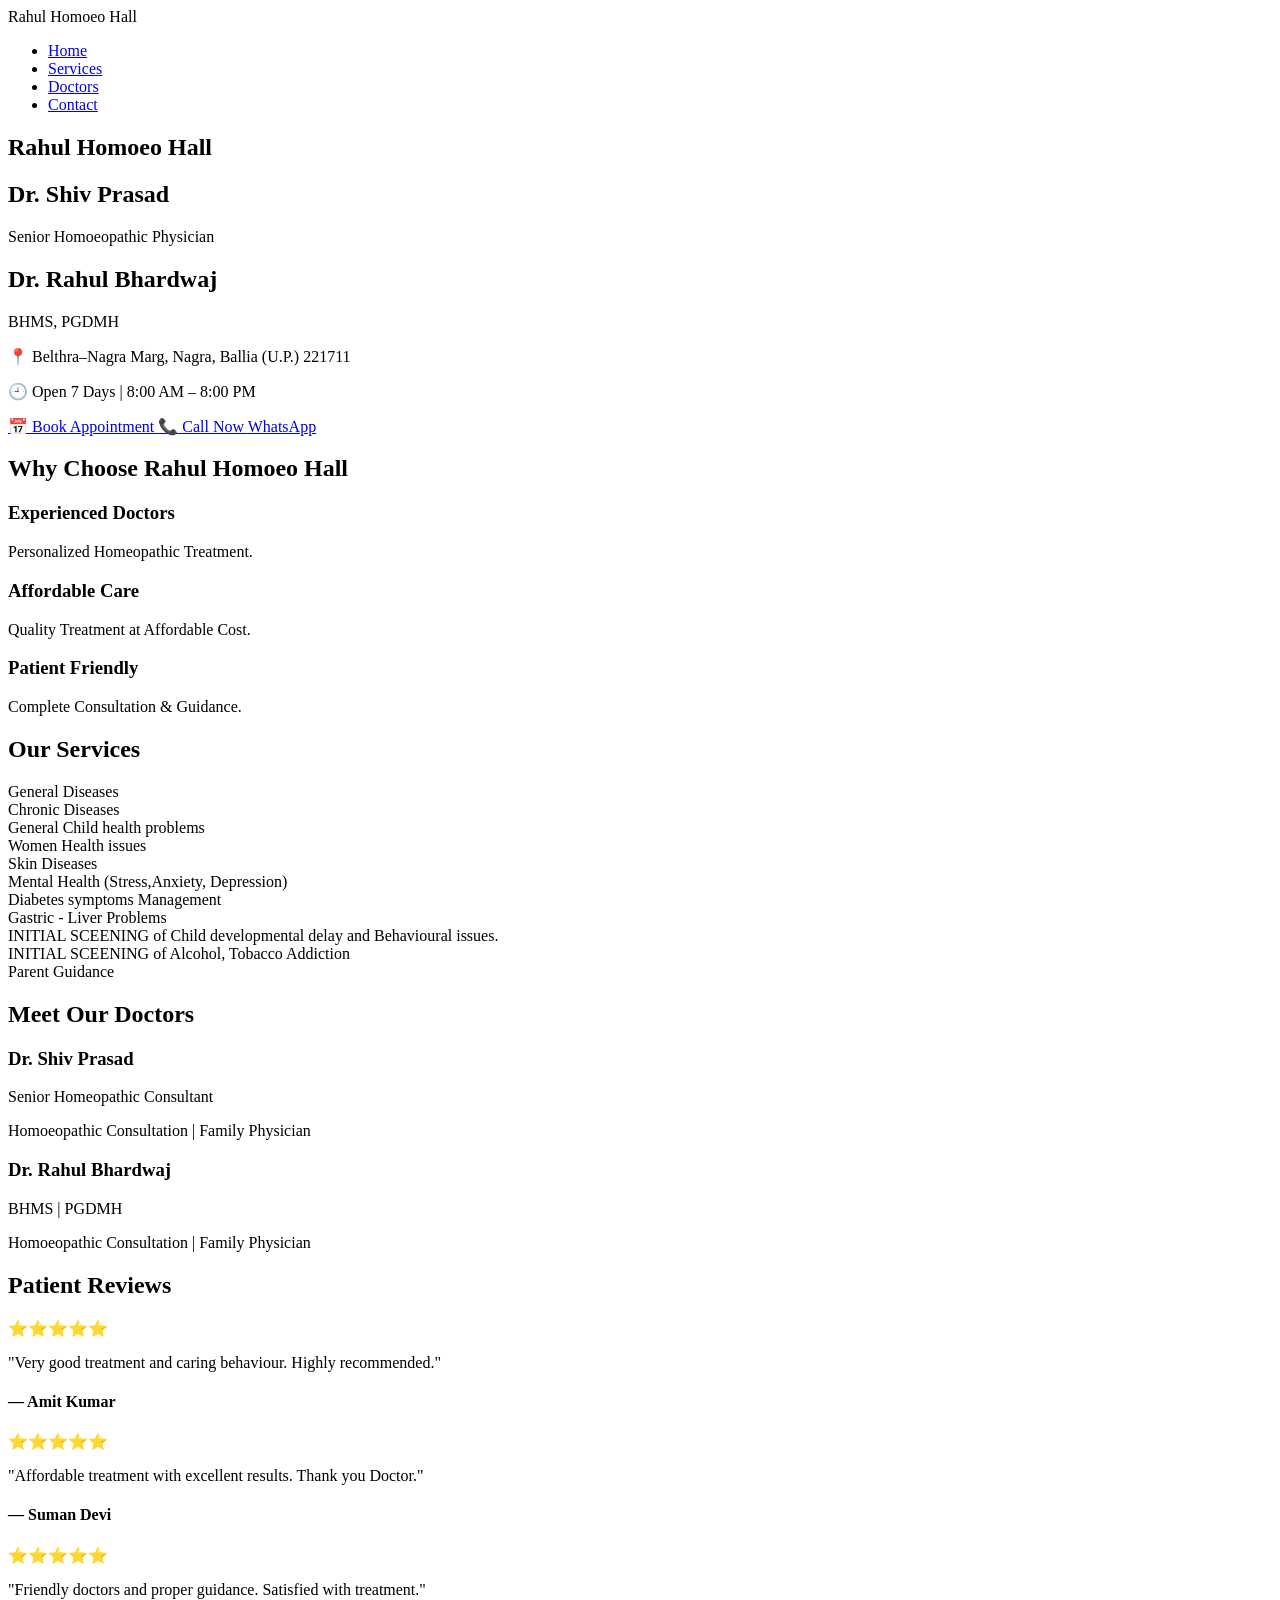
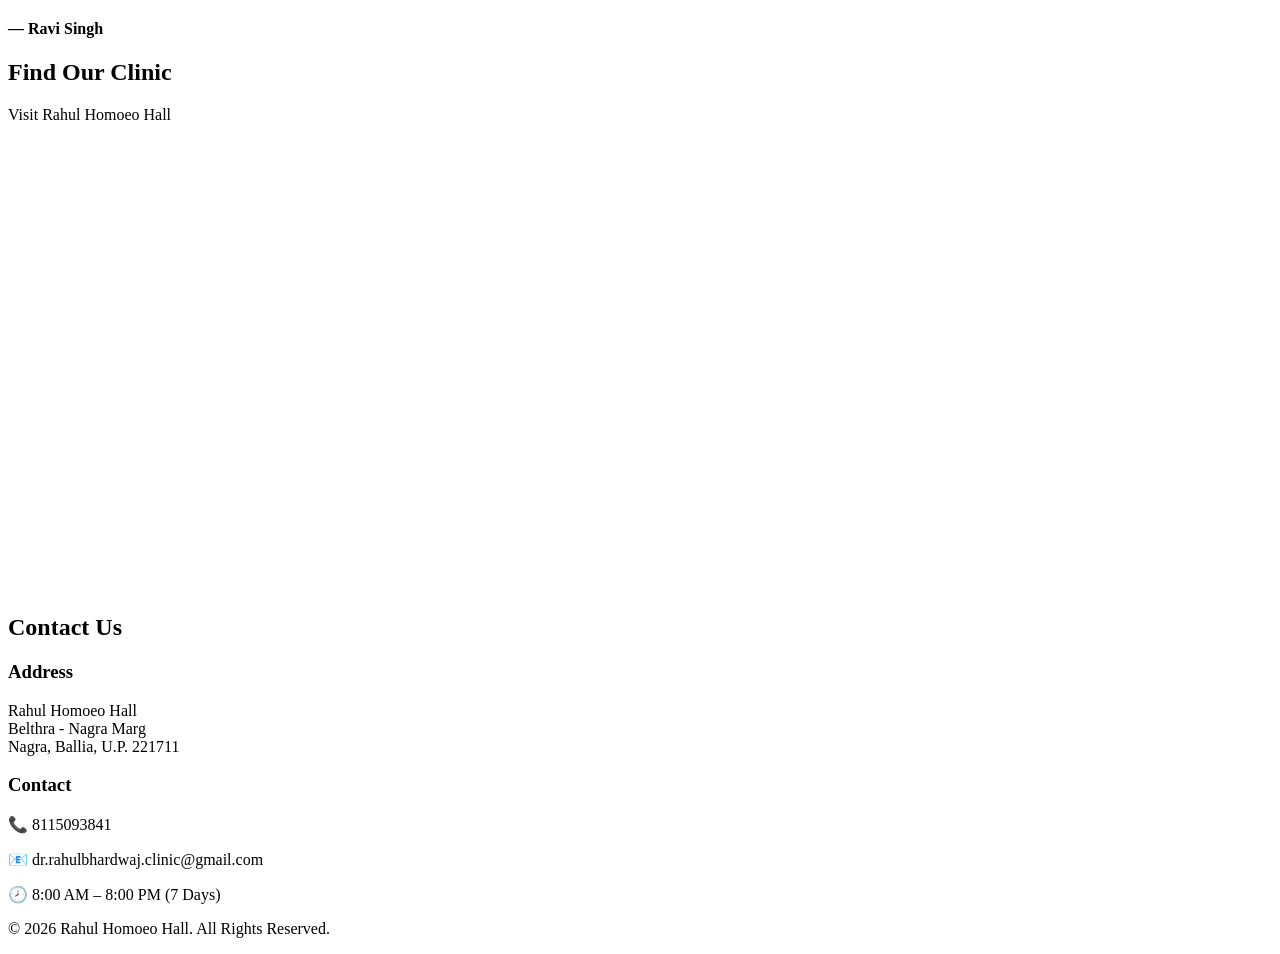
==== index.html @ 6047d5ef "Add files via upload" ====
<!DOCTYPE html>
<html lang="en">

<head>
<meta charset="UTF-8">
<meta name="viewport" content="width=device-width, initial-scale=1.0">

<title>Rahul Homoeo Hall | Homeopathy Clinic</title>
<link rel="preconnect" href="https://fonts.googleapis.com">

<link rel="preconnect" href="https://fonts.gstatic.com" crossorigin>

<link href="https://fonts.googleapis.com/css2?family=Poppins:wght@400;500;600;700&family=Open+Sans:wght@400;500;600&display=swap" rel="stylesheet">
<link rel="stylesheet" href="css/style.css">

</head>

<body>

<header>

<div class="logo">
Rahul Homoeo Hall
</div>

<nav>

<ul>

<li><a href="#home">Home</a></li>

<li><a href="#services">Services</a></li>

<li><a href="#doctors">Doctors</a></li>

<li><a href="#contact">Contact</a></li>
<link rel="stylesheet" href="https://cdnjs.cloudflare.com/ajax/libs/font-awesome/6.5.2/css/all.min.css">
</ul>

</nav>

</header>

<section class="hero">

<div class="hero-content">

<h1>Rahul Homoeo Hall</h1>

<div class="doctor-names">

<h2>Dr. Shiv Prasad</h2>

<p class="doctor-title">
Senior Homoeopathic Physician
</p>

<h2>Dr. Rahul Bhardwaj</h2>

<p class="doctor-title">
BHMS, PGDMH
</p>

</div>

<p class="hero-address">
📍 Belthra–Nagra Marg, Nagra, Ballia (U.P.) 221711
</p>

<p class="hero-time">
🕘 Open 7 Days | 8:00 AM – 8:00 PM
</p>

<div class="hero-buttons">

<a href="appointment.html" class="btn-green">
📅 Book Appointment

</a>

<a href="tel:+918115093841" class="btn-white">

📞 Call Now 

</a>

<a href="https://wa.me/918115093841" class="btn-green" target="_blank">
WhatsApp
</a>

</div>

</div>

<section id="why">
<div class="section-title">
<h2>Why Choose Rahul Homoeo Hall</h2>
</div>

<div class="why-grid">

<div class="why-card">
<h3>Experienced Doctors</h3>
<p>Personalized Homeopathic Treatment.</p>
</div>

<div class="why-card">
<h3>Affordable Care</h3>
<p>Quality Treatment at Affordable Cost.</p>
</div>

<div class="why-card">
<h3>Patient Friendly</h3>
<p>Complete Consultation & Guidance.</p>
</div>

</div>

</section>

<section id="services">

<div class="section-title">

<h2>Our Services</h2>

</div>

<div class="service-grid">

<div class="service-card">
General Diseases
</div>

<div class="service-card">
Chronic Diseases
</div>

<div class="service-card">
General Child health problems
</div>

<div class="service-card">
  Women Health issues
</div>

<div class="service-card">
Skin Diseases
</div>

<div class="service-card">
Mental Health (Stress,Anxiety,
Depression)
</div>

<div class="service-card">
Diabetes symptoms Management
</div>

<div class="service-card">
Gastric - Liver Problems
</div>

<div class="service-card">
INITIAL SCEENING of Child developmental delay and Behavioural issues.
</div>

<div class="service-card">
  INITIAL SCEENING of Alcohol, Tobacco Addiction
</div>

<div class="service-card">
Parent Guidance
</div>

</section>

<section id="doctors">

<div class="section-title">

<h2>Meet Our Doctors</h2>

</div>

<div class="doctor-grid">

<div class="doctor-box">

<h3>Dr. Shiv Prasad</h3>

<p>Senior Homeopathic Consultant</p>
<p>Homoeopathic Consultation  | Family Physician</p>

</div>

<div class="doctor-box">

<h3>Dr. Rahul Bhardwaj</h3>

<p>BHMS | PGDMH</p>
<p>Homoeopathic Consultation  | Family Physician </p>

</div>

</div>

</section>

<section id="reviews">

<div class="section-title">
<h2>Patient Reviews</h2>
</div>

<div class="review-grid">

<div class="review-card">
⭐⭐⭐⭐⭐
<p>
"Very good treatment and caring behaviour.
Highly recommended."
</p>
<h4>— Amit Kumar</h4>
</div>

<div class="review-card">
⭐⭐⭐⭐⭐
<p>
"Affordable treatment with excellent results.
Thank you Doctor."
</p>
<h4>— Suman Devi</h4>
</div>

<div class="review-card">
⭐⭐⭐⭐⭐
<p>
"Friendly doctors and proper guidance.
Satisfied with treatment."
</p>
<h4>— Ravi Singh</h4>
</div>

</div>

</section>

</div>


<!-- ================= GOOGLE MAP ================= -->

<section id="map">

<div class="section-title">
<h2>Find Our Clinic</h2>
<p>Visit Rahul Homoeo Hall</p>
</div>

<div class="map-container">

<iframe src="https://www.google.com/maps/embed?pb=!1m18!1m12!1m3!1d3586.8254006961056!2d83.87122497450284!3d25.973765977219355!2m3!1f0!2f0!3f0!3m2!1i1024!2i768!4f13.1!3m3!1m2!1s0x39923f58c93e7609%3A0x264336eaaa0608b!2sRahul%20Homoeo%20Hall!5e0!3m2!1sen!2sin!4v1785724657789!5m2!1sen!2sin" width="600" height="450" style="border:0;" allowfullscreen="" loading="lazy" referrerpolicy="strict-origin-when-cross-origin"></iframe>

</div>



</section>

<!-- ================= CONTACT ================= -->

<section id="contact">

<div class="section-title">
<h2>Contact Us</h2>
</div>

<div class="contact-grid">

<div>

<h3>Address</h3>

<p>
Rahul Homoeo Hall<br>
Belthra - Nagra Marg<br>
Nagra, Ballia, U.P. 221711
</p>

</div>

<div>

<h3>Contact</h3>

<p>📞 8115093841</p>

<p>📧 dr.rahulbhardwaj.clinic@gmail.com</p>

<p>🕗 8:00 AM – 8:00 PM (7 Days)</p>

</div>

</div>

</section>

<!-- ================= FOOTER ================= -->
</footer>

<p>© 2026 Rahul Homoeo Hall. All Rights Reserved.</p>

</footer>

<script src="js/script.js"></script>

</body>

</html>
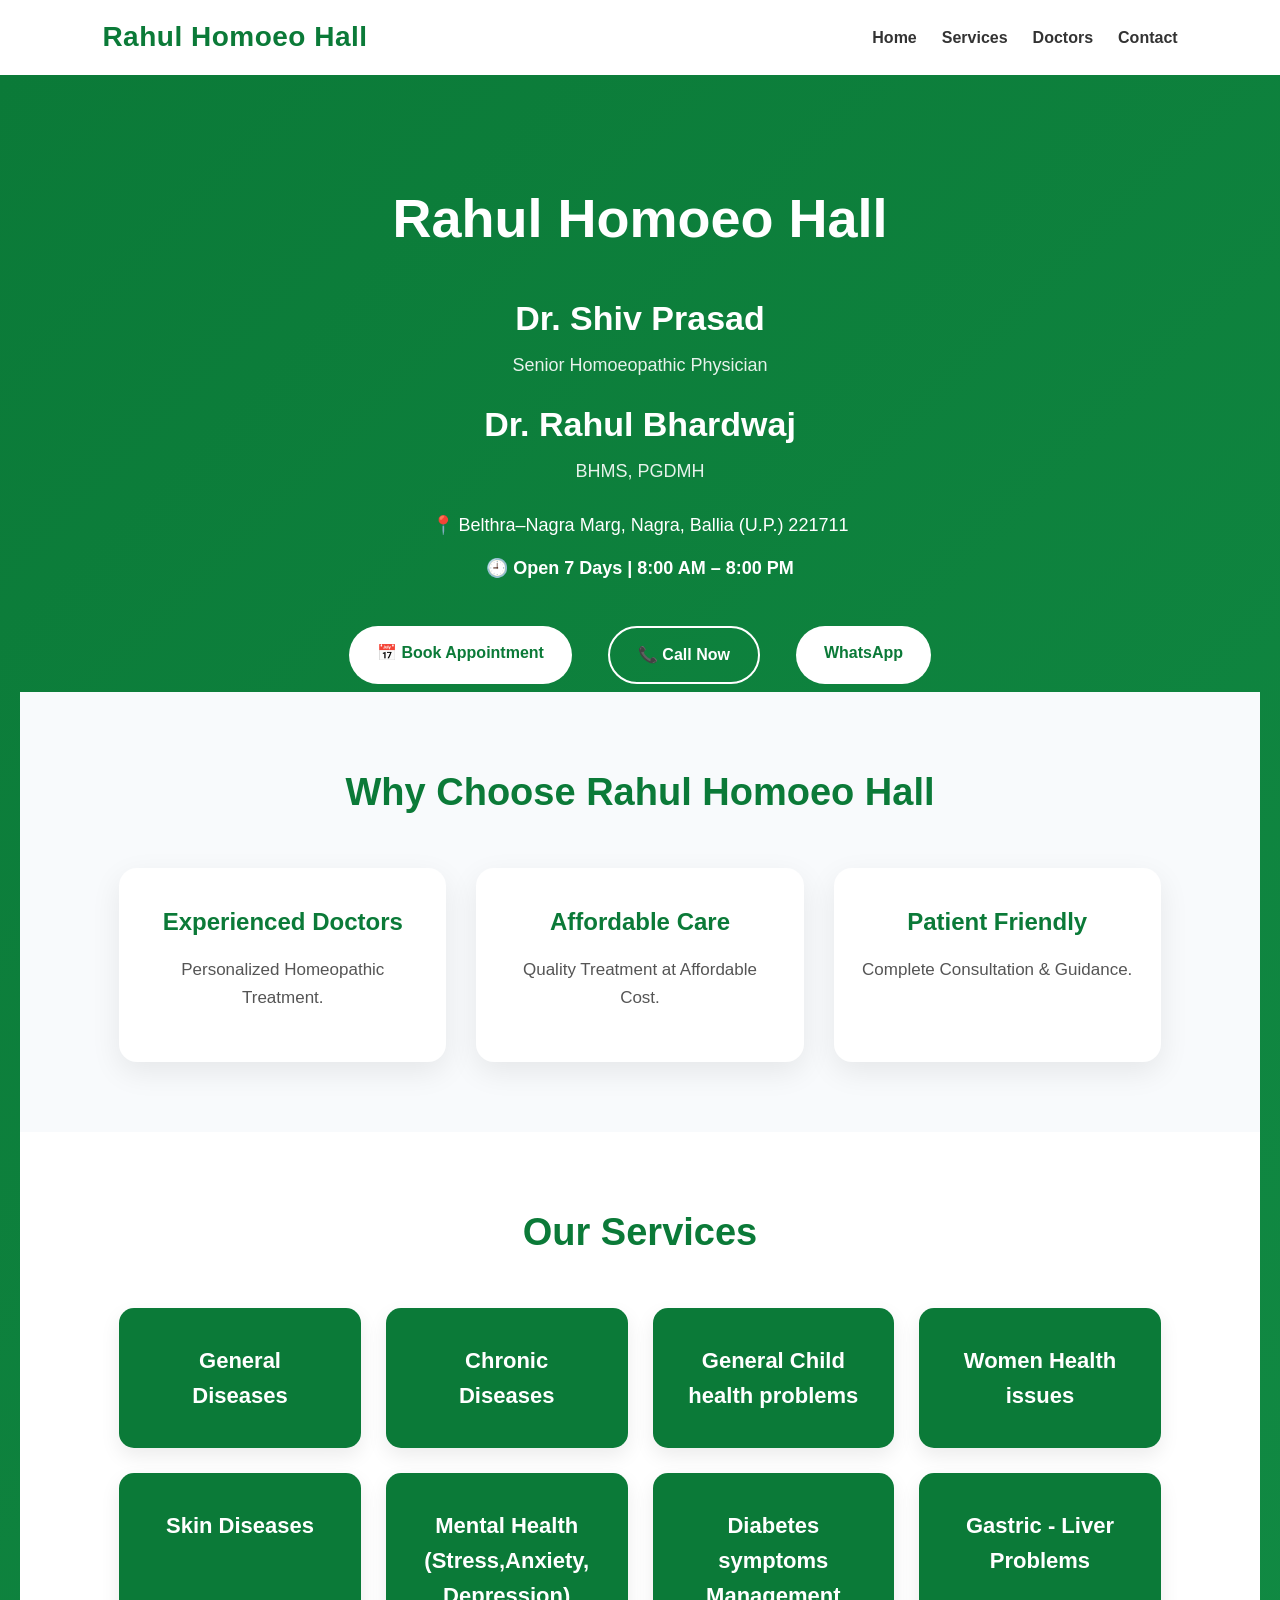
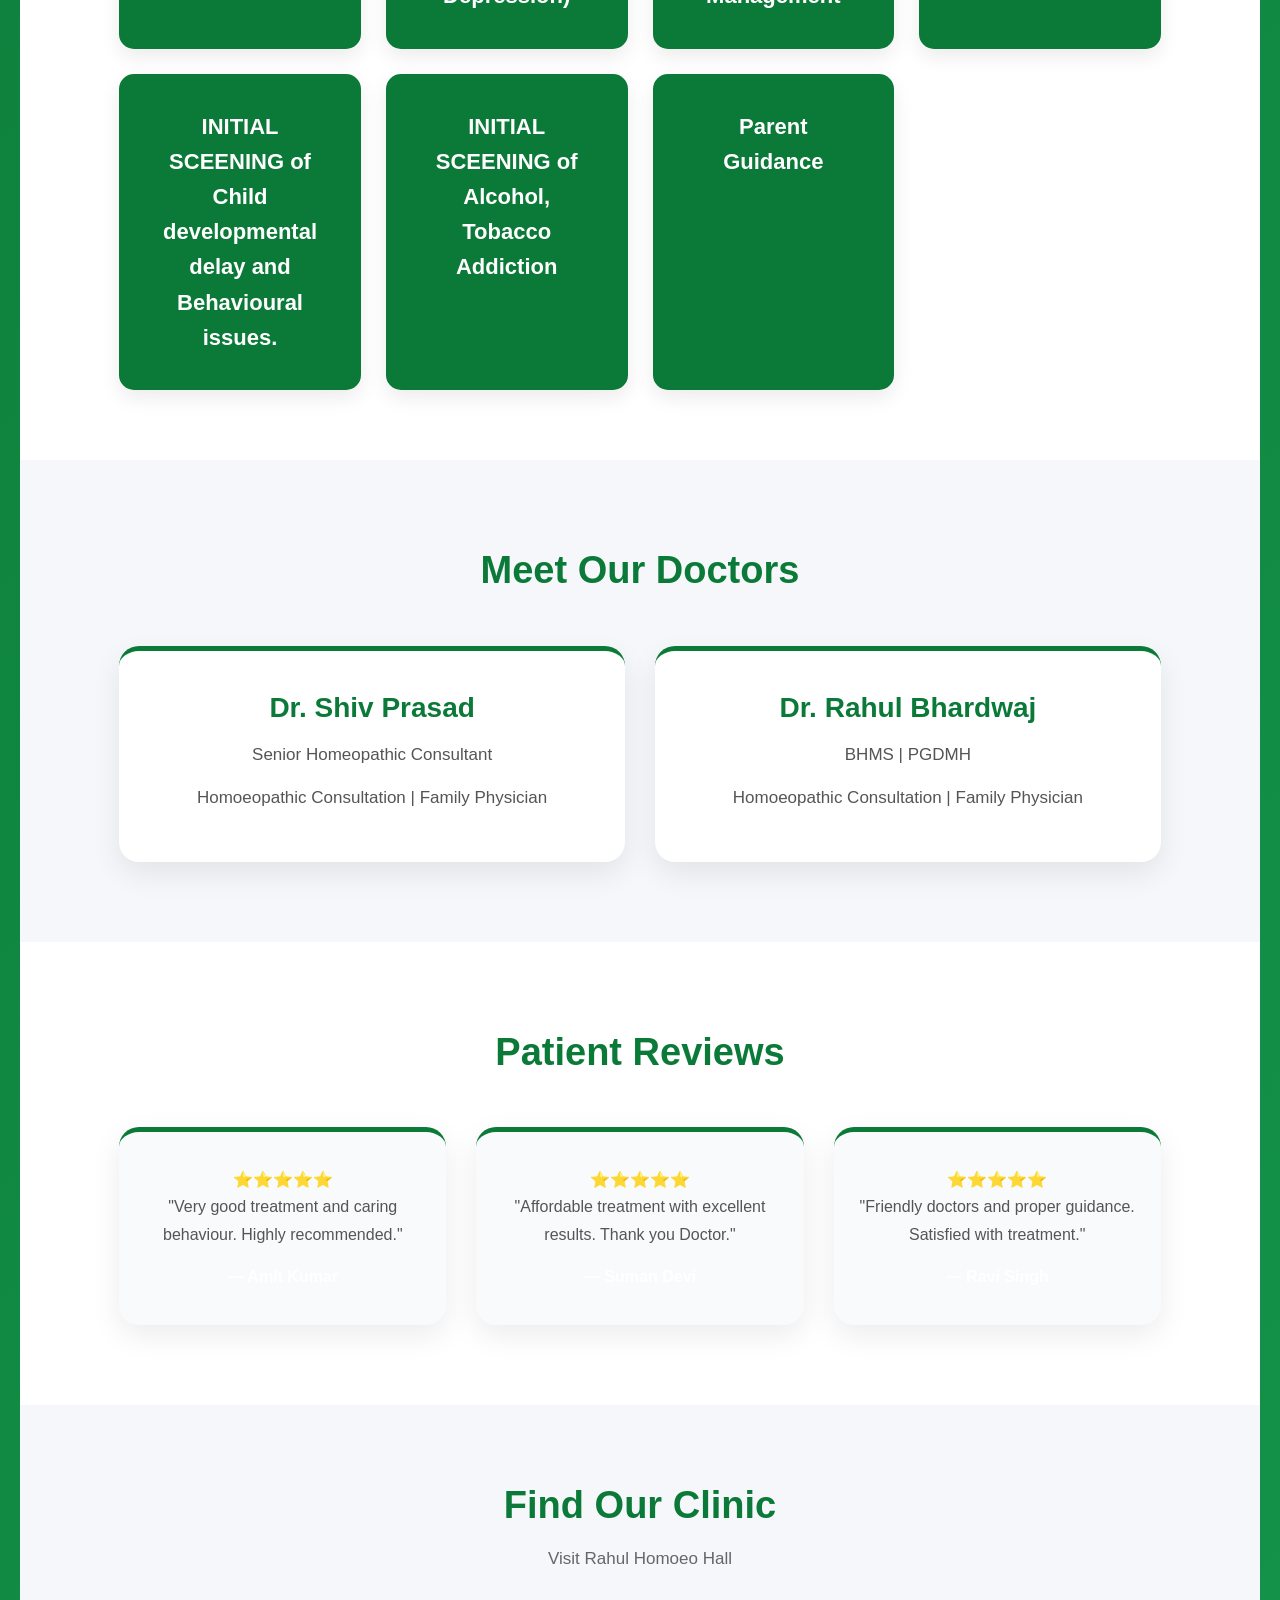
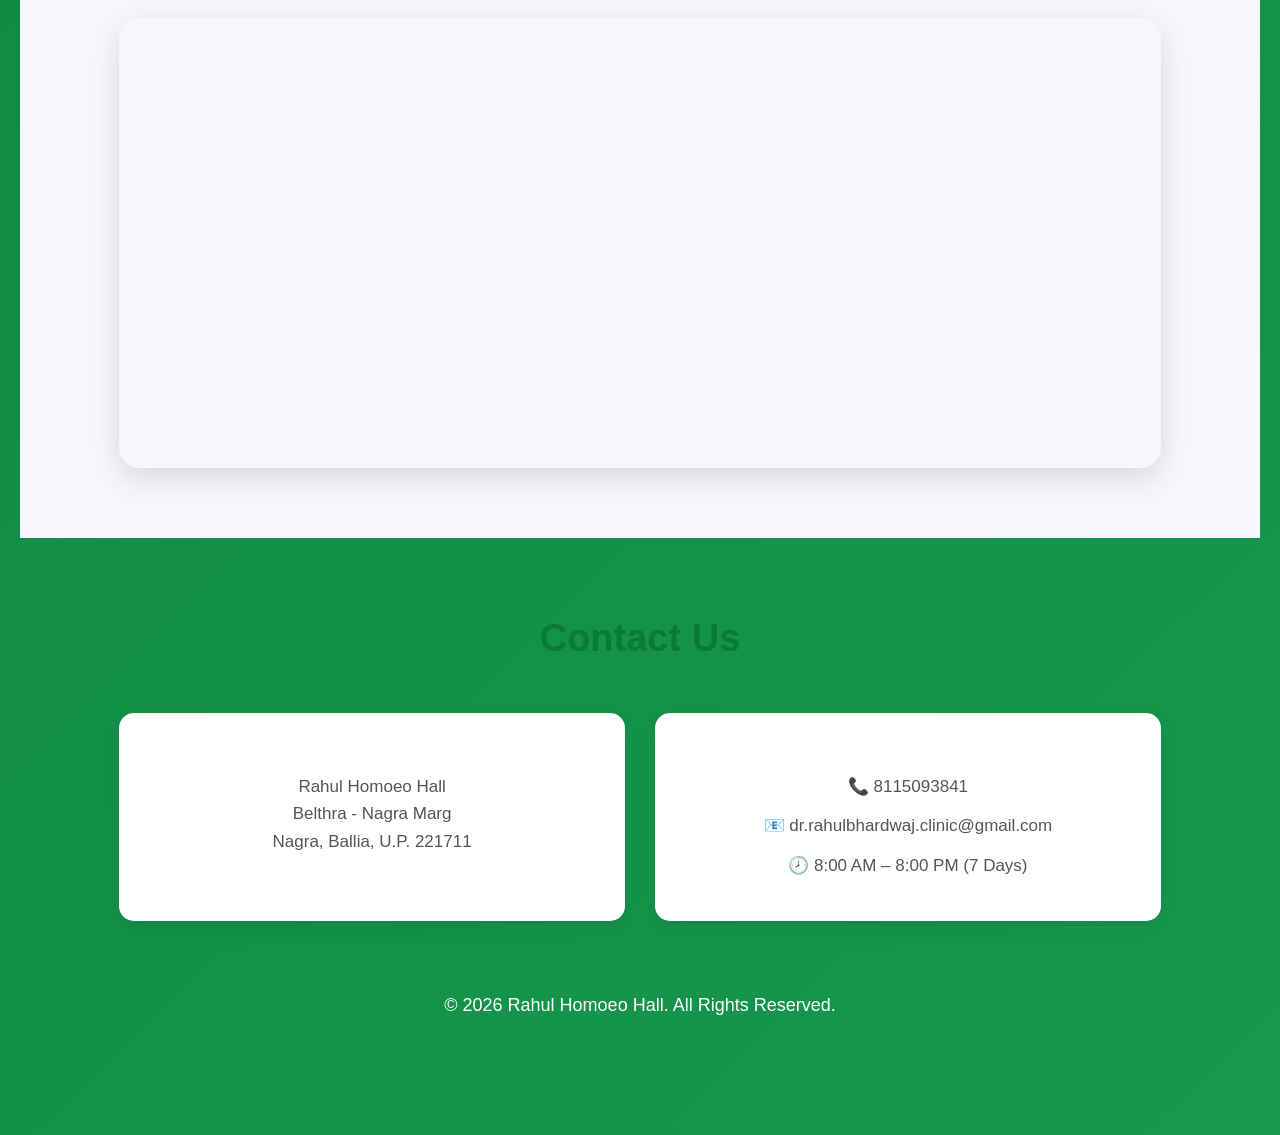
==== commit 9caeb6f4: "Update index.html" ====
--- a/index.html
+++ b/index.html
@@ -11,7 +11,7 @@
 <link rel="preconnect" href="https://fonts.gstatic.com" crossorigin>
 
 <link href="https://fonts.googleapis.com/css2?family=Poppins:wght@400;500;600;700&family=Open+Sans:wght@400;500;600&display=swap" rel="stylesheet">
-<link rel="stylesheet" href="css/style.css">
+<link rel="stylesheet" href="style.css">
 
 </head>
 
@@ -313,8 +313,8 @@
 
 </footer>
 
-<script src="js/script.js"></script>
+<script src="script.js"></script>
 
 </body>
 
-</html>+</html>
--- a/style.css
+++ b/style.css
@@ -0,0 +1,1030 @@
+/* ===========================
+   Rahul Homoeo Hall
+   Professional CSS - Part 1
+=========================== */
+
+*{
+margin:0;
+padding:0;
+box-sizing:border-box;
+scroll-behavior:smooth;
+}
+
+body{
+font-family:'Open Sans',sans-serif;
+h1,h2,h3,h4,h5,h6,.logo{
+
+font-family:'Poppins',sans-serif;
+
+}
+background:#f5f7fa;
+color:#333;
+line-height:1.6;
+}
+
+a{
+text-decoration:none;
+}
+
+img{
+max-width:100%;
+}
+
+/* ================= HEADER ================= */
+
+header{
+
+position:sticky;
+top:0;
+z-index:999;
+
+background:#ffffff;
+
+display:flex;
+justify-content:space-between;
+align-items:center;
+
+padding:15px 8%;
+
+box-shadow:0 3px 12px rgba(0,0,0,.08);
+
+}
+
+.logo{
+
+font-size:28px;
+
+font-weight:bold;
+
+color:#0B7A38;
+
+letter-spacing:.5px;
+
+}
+
+/* Navigation */
+
+nav ul{
+
+display:flex;
+
+list-style:none;
+
+gap:25px;
+
+}
+
+nav ul li a{
+
+color:#333;
+
+font-weight:600;
+
+transition:.3s;
+
+}
+
+nav ul li a:hover{
+
+color:#0B7A38;
+
+}
+
+/* ================= HERO ================= */
+
+.hero{
+
+background:linear-gradient(135deg,#0B7A38,#16984d);
+
+padding:90px 8%;
+
+text-align:center;
+
+color:white;
+
+}
+
+.hero h1{
+
+font-size:48px;
+
+margin-bottom:15px;
+
+}
+
+.hero h2{
+
+font-size:28px;
+
+font-weight:normal;
+
+margin-bottom:20px;
+
+}
+
+.hero p{
+
+font-size:18px;
+
+margin-bottom:15px;
+
+}
+
+/* Buttons */
+
+.hero-buttons{
+
+margin-top:35px;
+
+}
+
+.btn-green{
+
+display:inline-block;
+
+background:white;
+
+color:#0B7A38;
+
+padding:14px 28px;
+
+border-radius:30px;
+
+font-weight:bold;
+
+margin:8px;
+
+transition:.3s;
+
+}
+
+.btn-green:hover{
+
+background:#f2f2f2;
+
+transform:translateY(-2px);
+
+}
+
+.btn-white{
+
+display:inline-block;
+
+border:2px solid white;
+
+color:white;
+
+padding:14px 28px;
+
+border-radius:30px;
+
+font-weight:bold;
+
+margin:8px;
+
+transition:.3s;
+
+}
+
+.btn-white:hover{
+
+background:white;
+
+color:#0B7A38;
+
+}
+
+/* ================= SECTION ================= */
+
+section{
+
+padding:70px 8%;
+
+}
+
+.section-title{
+
+text-align:center;
+
+margin-bottom:45px;
+
+}
+
+.section-title h2{
+
+font-size:34px;
+
+color:#0B7A38;
+
+margin-bottom:10px;
+
+}
+
+.section-title p{
+
+color:#666;
+
+font-size:17px;
+
+}
+/* ===========================
+   PART 2
+   Why Choose | Services | Doctors
+=========================== */
+
+/* Grid */
+
+.why-grid,
+.service-grid,
+.doctor-grid{
+
+display:grid;
+
+grid-template-columns:repeat(auto-fit,minmax(250px,1fr));
+
+gap:25px;
+
+margin-top:30px;
+
+}
+
+/* Cards */
+
+.why-card,
+.service-card,
+.doctor-box{
+
+background:#fff;
+
+padding:30px 25px;
+
+border-radius:15px;
+
+text-align:center;
+
+box-shadow:0 8px 20px rgba(0,0,0,.08);
+
+transition:.35s;
+
+cursor:pointer;
+
+}
+
+/* Hover */
+
+.why-card:hover,
+.service-card:hover,
+.doctor-box:hover{
+
+transform:translateY(-8px);
+
+box-shadow:0 15px 35px rgba(0,0,0,.15);
+
+}
+
+/* Titles */
+
+.why-card h3,
+.doctor-box h3{
+
+color:#0B7A38;
+
+margin-bottom:15px;
+
+font-size:24px;
+
+}
+
+/* Paragraph */
+
+.why-card p,
+.doctor-box p{
+
+color:#666;
+
+font-size:16px;
+
+}
+
+/* Services */
+
+.service-card{
+
+font-size:20px;
+
+font-weight:bold;
+
+color:#0B7A38;
+
+}
+
+/* Doctor Card */
+
+.doctor-box{
+
+border-top:5px solid #0B7A38;
+
+}
+
+/* Small Animation */
+
+.why-card,
+.service-card,
+.doctor-box{
+
+animation:fadeUp .8s ease;
+
+}
+
+@keyframes fadeUp{
+
+0%{
+
+opacity:0;
+
+transform:translateY(30px);
+
+}
+
+100%{
+
+opacity:1;
+
+transform:translateY(0);
+
+}
+
+}
+/* ===========================
+   PART 3
+   Contact | Footer | Responsive
+=========================== */
+
+/* Contact Section */
+
+.contact-grid{
+
+display:grid;
+
+grid-template-columns:repeat(2,1fr);
+
+gap:30px;
+
+margin-top:30px;
+
+}
+
+.contact-grid div{
+
+background:#ffffff;
+
+padding:30px;
+
+border-radius:15px;
+
+box-shadow:0 8px 20px rgba(0,0,0,.08);
+
+}
+
+.contact-grid h2{
+
+color:#0B7A38;
+
+margin-bottom:20px;
+
+font-size:28px;
+
+}
+
+.contact-grid p{
+
+font-size:17px;
+
+margin-bottom:12px;
+
+color:#555;
+
+}
+
+/* Footer */
+
+footer{
+
+background:#0B7A38;
+
+color:#fff;
+
+text-align:center;
+
+padding:35px 20px;
+
+margin-top:50px;
+
+}
+
+footer h2{
+
+font-size:30px;
+
+margin-bottom:10px;
+
+}
+
+footer p{
+
+margin:8px 0;
+
+font-size:16px;
+
+}
+
+/* Mobile Responsive */
+
+@media(max-width:768px){
+
+header{
+
+flex-direction:column;
+
+padding:15px;
+
+}
+
+.logo{
+
+margin-bottom:15px;
+
+}
+
+nav ul{
+
+flex-direction:column;
+
+text-align:center;
+
+gap:12px;
+
+}
+
+.hero{
+
+padding:60px 20px;
+
+}
+
+.hero h1{
+
+font-size:34px;
+
+}
+
+.hero h2{
+
+font-size:22px;
+
+}
+
+.hero p{
+
+font-size:16px;
+
+}
+
+.section-title h2{
+
+font-size:28px;
+
+}
+
+.contact-grid{
+
+grid-template-columns:1fr;
+
+}
+
+.btn-green,
+.btn-white{
+
+display:block;
+
+width:90%;
+
+margin:10px auto;
+
+text-align:center;
+
+}
+
+}
+.doctor-names{
+
+margin:20px 0;
+
+}
+
+.doctor-names h2{
+
+font-size:28px;
+
+font-weight:600;
+
+color:white;
+
+margin:8px 0;
+
+}
+.doctor-names{
+margin:25px 0;
+text-align:center;
+}
+
+.doctor1{
+font-size:36px;
+font-weight:600;
+margin-bottom:12px;
+color:#fff;
+}
+
+.doctor2{
+font-size:32px;
+font-weight:600;
+margin-bottom:6px;
+color:#fff;
+}
+
+.qualification{
+font-size:20px;
+font-weight:500;
+color:#f5f5f5;
+letter-spacing:1px;
+}
+/* ===== Premium Hero ===== */
+
+.hero{
+
+text-align:center;
+
+padding:100px 20px;
+
+}
+
+.hero h1{
+
+font-size:54px;
+
+margin-bottom:30px;
+
+}
+
+.doctor-names h2{
+
+font-size:34px;
+
+font-weight:600;
+
+margin-top:18px;
+
+margin-bottom:5px;
+
+}
+
+.doctor-title{
+
+font-size:18px;
+
+opacity:.9;
+
+margin-bottom:18px;
+
+}
+
+.hero-address{
+
+font-size:20px;
+
+margin-top:25px;
+
+}
+
+.hero-time{
+
+font-size:20px;
+
+margin:15px 0 35px;
+
+font-weight:600;
+
+}
+
+.hero-buttons{
+
+display:flex;
+
+justify-content:center;
+
+gap:20px;
+
+flex-wrap:wrap;
+
+}
+/*==========================
+ WHY CHOOSE
+==========================*/
+
+#why{
+padding:70px 8%;
+background:#f8fafc;
+}
+
+.section-title{
+text-align:center;
+margin-bottom:45px;
+}
+
+.section-title h2{
+font-size:38px;
+color:#0b7a38;
+font-weight:700;
+margin-bottom:10px;
+}
+
+.why-grid{
+
+display:grid;
+
+grid-template-columns:repeat(auto-fit,minmax(250px,1fr));
+
+gap:30px;
+
+}
+
+.why-card{
+
+background:#ffffff;
+
+padding:35px 25px;
+
+border-radius:18px;
+
+text-align:center;
+
+box-shadow:0 10px 30px rgba(0,0,0,.08);
+
+transition:.4s;
+
+}
+
+.why-card:hover{
+
+transform:translateY(-10px);
+
+box-shadow:0 20px 40px rgba(0,0,0,.15);
+
+}
+
+.why-card h3{
+
+font-size:24px;
+
+color:#0b7a38;
+
+margin-bottom:15px;
+
+}
+
+.why-card p{
+
+font-size:17px;
+
+line-height:28px;
+
+color:#555;
+
+}
+
+
+/*==========================
+ SERVICES
+==========================*/
+
+#services{
+
+padding:70px 8%;
+
+background:#ffffff;
+
+}
+
+.service-grid{
+
+display:grid;
+
+grid-template-columns:repeat(auto-fit,minmax(230px,1fr));
+
+gap:25px;
+
+}
+
+.service-card{
+
+background:#0b7a38;
+
+color:white;
+
+padding:35px;
+
+border-radius:15px;
+
+font-size:22px;
+
+font-weight:600;
+
+text-align:center;
+
+transition:.4s;
+
+cursor:pointer;
+
+}
+
+.service-card:hover{
+
+background:#06602d;
+
+transform:scale(1.05);
+
+}
+/*==========================
+ MEET OUR DOCTORS
+==========================*/
+
+#doctors{
+
+padding:80px 8%;
+
+background:#f5f7fa;
+
+}
+
+.doctor-grid{
+
+display:grid;
+
+grid-template-columns:repeat(auto-fit,minmax(280px,1fr));
+
+gap:30px;
+
+margin-top:40px;
+
+}
+
+.doctor-box{
+
+background:#fff;
+
+border-radius:20px;
+
+padding:35px;
+
+text-align:center;
+
+box-shadow:0 12px 30px rgba(0,0,0,.08);
+
+transition:.4s;
+
+}
+
+.doctor-box:hover{
+
+transform:translateY(-8px);
+
+box-shadow:0 20px 40px rgba(0,0,0,.15);
+
+}
+
+.doctor-photo{
+
+width:120px;
+
+height:120px;
+
+border-radius:50%;
+
+background:#e8f5ec;
+
+margin:0 auto 20px;
+
+display:flex;
+
+justify-content:center;
+
+align-items:center;
+
+font-size:55px;
+
+}
+
+.doctor-box h3{
+
+font-size:28px;
+
+color:#0B7A38;
+
+margin-bottom:10px;
+
+}
+
+.doctor-box p{
+
+font-size:17px;
+
+color:#555;
+
+line-height:28px;
+
+}
+
+.doctor-btn{
+
+display:inline-block;
+
+margin-top:20px;
+
+padding:12px 28px;
+
+background:#0B7A38;
+
+color:#fff;
+
+border-radius:30px;
+
+font-weight:600;
+
+transition:.3s;
+
+}
+
+.doctor-btn:hover{
+
+background:#06602d;
+
+}
+/* ===========================
+   PATIENT REVIEWS SECTION
+=========================== */
+
+#reviews{
+
+padding:80px 8%;
+background:#ffffff;
+
+}
+
+.review-grid{
+
+display:grid;
+
+grid-template-columns:repeat(auto-fit,minmax(280px,1fr));
+
+gap:30px;
+
+margin-top:40px;
+
+}
+
+
+.review-card{
+
+background:#f8fafc;
+
+padding:35px 25px;
+
+border-radius:20px;
+
+text-align:center;
+
+box-shadow:0 10px 30px rgba(0,0,0,.08);
+
+transition:.4s;
+
+border-top:5px solid #0B7A38;
+
+}
+
+
+.review-card:hover{
+
+transform:translateY(-8px);
+
+box-shadow:0 18px 40px rgba(0,0,0,.15);
+
+}
+
+
+.review-card h3{
+
+color:#0B7A38;
+
+font-size:22px;
+
+margin-bottom:15px;
+
+}
+
+
+.review-card p{
+
+font-size:16px;
+
+color:#555;
+
+line-height:28px;
+
+}
+
+
+.review-stars{
+
+color:#f4b400;
+
+font-size:22px;
+
+margin-bottom:15px;
+
+}
+
+
+/* Mobile */
+
+@media(max-width:768px){
+
+.review-grid{
+
+grid-template-columns:1fr;
+
+}
+
+}
+/* ===========================
+   GOOGLE MAP
+=========================== */
+
+#map{
+
+padding:70px 8%;
+background:#f5f7fa;
+
+}
+
+
+.map-container{
+
+width:100%;
+
+border-radius:20px;
+
+overflow:hidden;
+
+box-shadow:0 10px 30px rgba(0,0,0,.12);
+
+}
+
+
+.map-container iframe{
+
+display:block;
+
+}
+/* ===== Mobile Responsive ===== */
+
+@media (max-width: 768px){
+
+nav ul{
+flex-direction:column;
+text-align:center;
+}
+
+.hero h1{
+font-size:32px;
+}
+
+.hero-buttons{
+display:flex;
+flex-direction:column;
+gap:10px;
+}
+
+.service-grid,
+.doctor-grid,
+.review-grid,
+.why-grid,
+.contact-grid{
+grid-template-columns:1fr;
+}
+
+.map-container iframe{
+width:100%;
+height:300px;
+}
+
+}
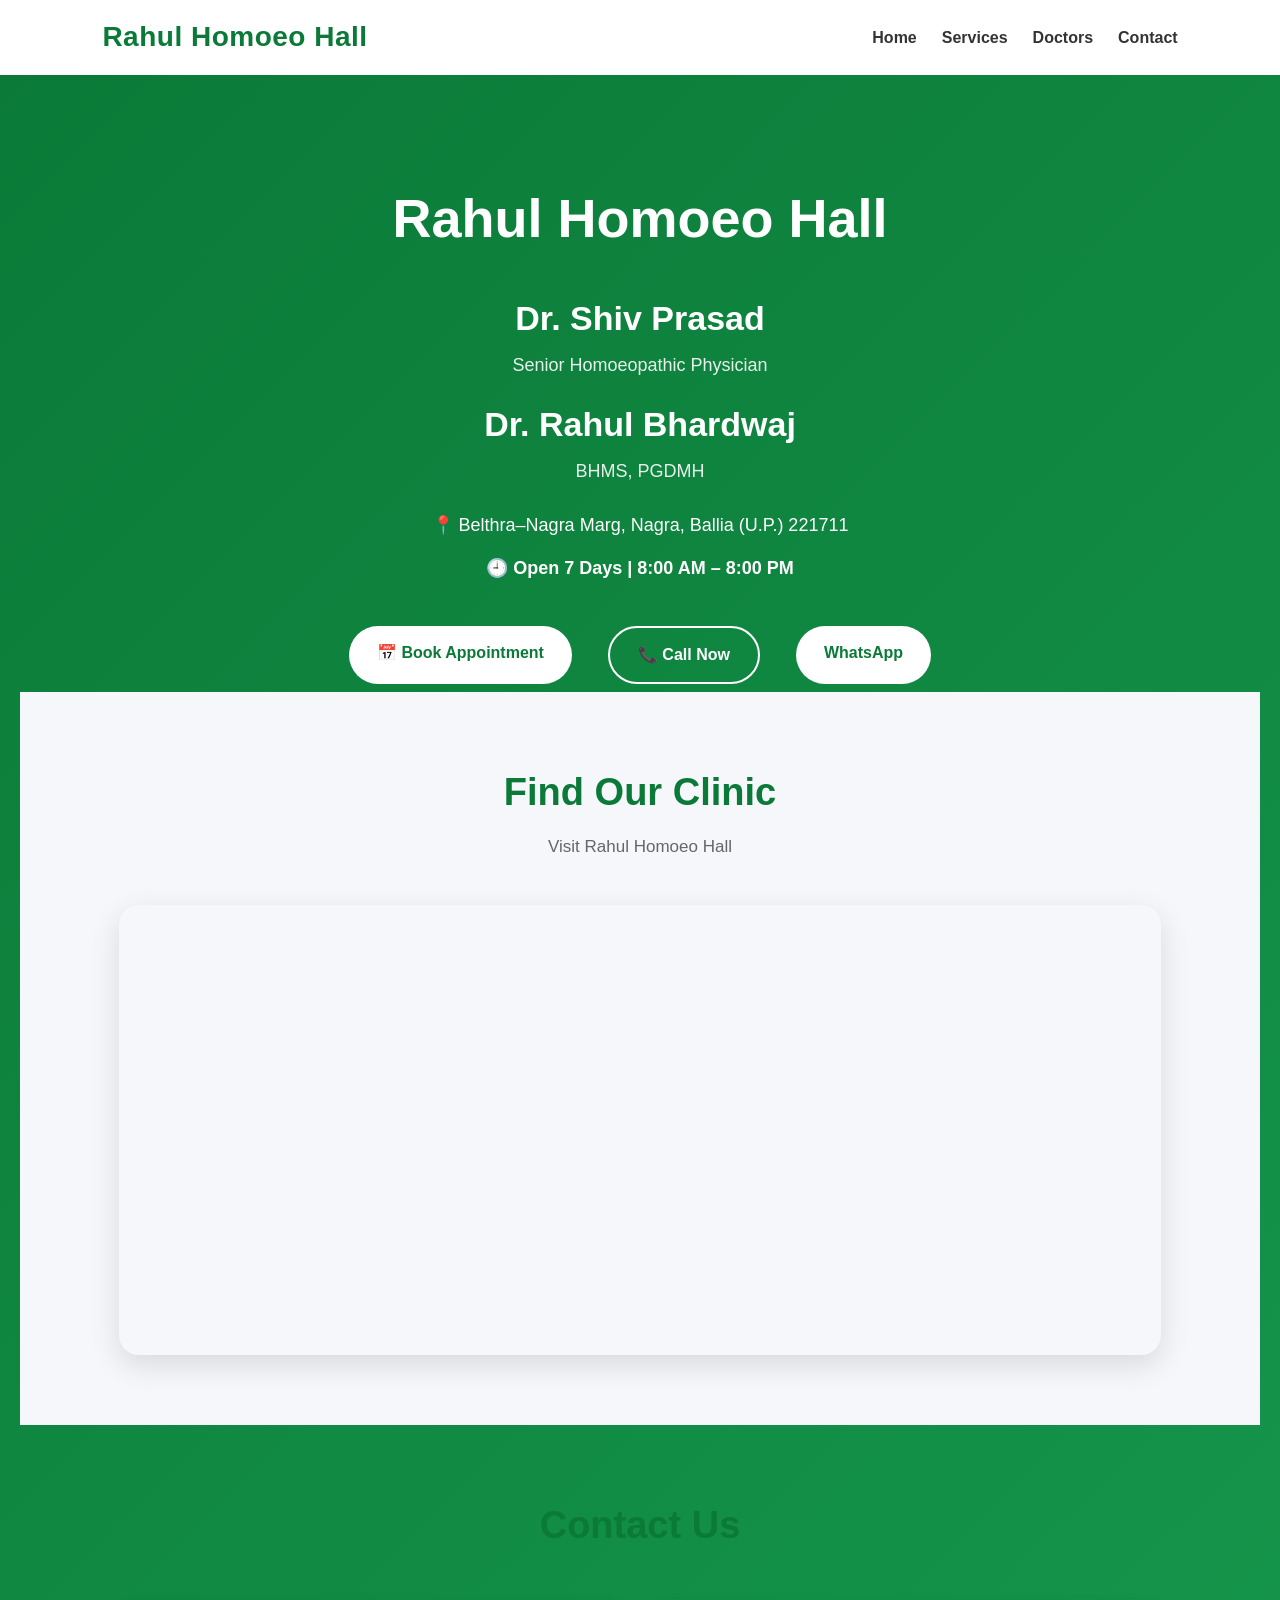
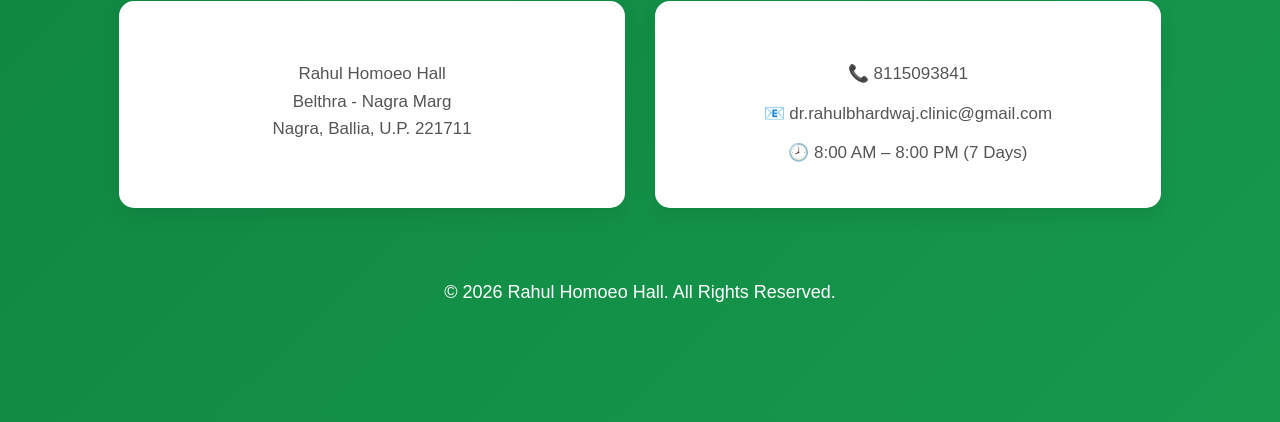
==== commit 7c345e86: "Update index.html" ====
--- a/index.html
+++ b/index.html
@@ -92,6 +92,39 @@
 
 </div>
 
+<Google Calendar Appointment Scheduling begin -->
+<link href="https://calendar.google.com/calendar/scheduling-button-script.css" rel="stylesheet">
+<script src="https://calendar.google.com/calendar/scheduling-button-script.js" async></script>
+<script>
+(function() {
+  var target = document.currentScript;
+  window.addEventListener('load', function() {
+    calendar.schedulingButton.load({
+      url: 'https://calendar.google.com/calendar/appointments/schedules/AcZssZ0HI0fGD71gzausQeuhm4HcaAR2gc99c6QZ79sQ0tGrFgXrNnT70H-0HSYneCLa-mnb57p1TFUE?gv=true',
+      color: '#039BE5',
+      label: "Book appointment for Online Consultation",
+      target,
+    });
+  });
+})();
+</script>
+<!-- end Google Calendar Appointment Scheduling>
+
+<div style="margin-top: 15px; display: flex; justify-content: center;">
+    <script src="https://google.com" async></script>
+    <script>
+    (function() {
+      var target = document.currentScript;
+      window.addEventListener('load', function() {
+        calendar.schedulingButton.load({
+          url: 'https://google.com...', 
+          label: '📅 Google Digital Booking',
+          target: target,
+        });
+      });
+    })();
+    </script>
+</div>
 <section id="why">
 <div class="section-title">
 <h2>Why Choose Rahul Homoeo Hall</h2>
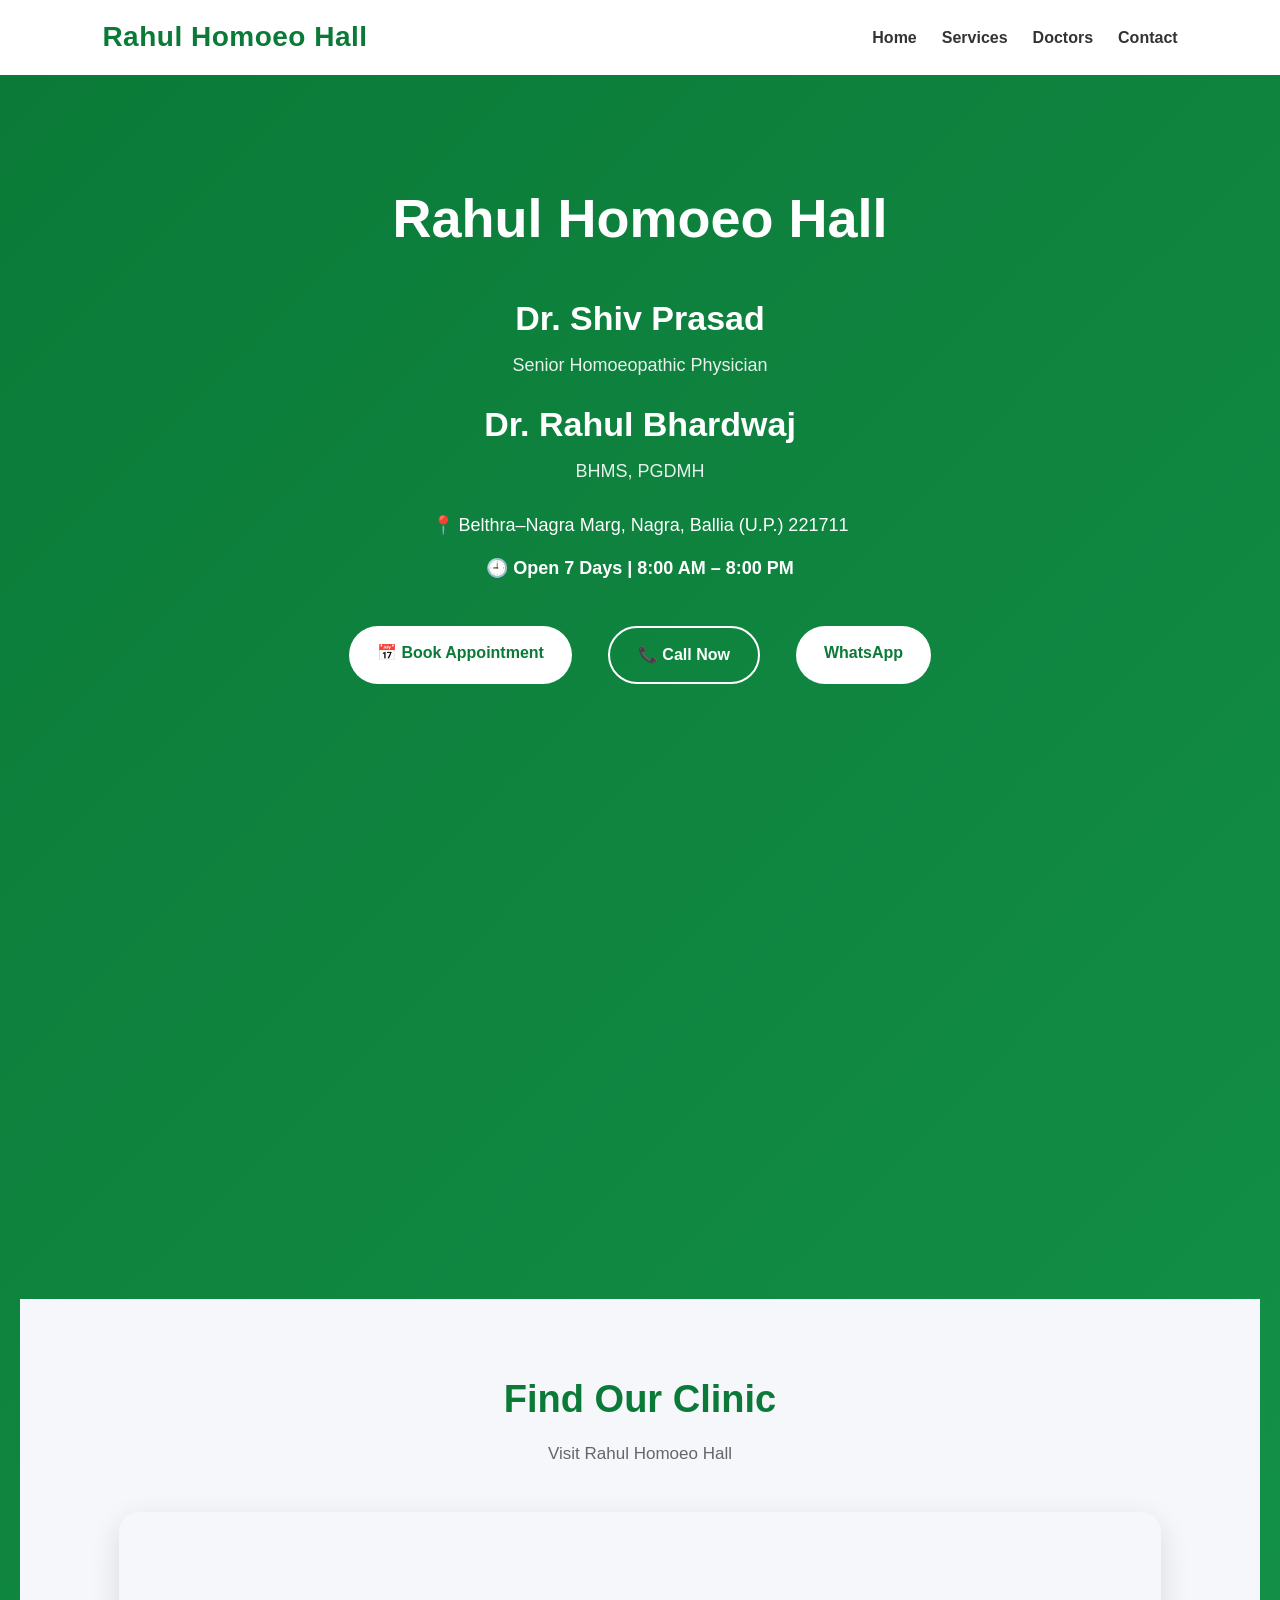
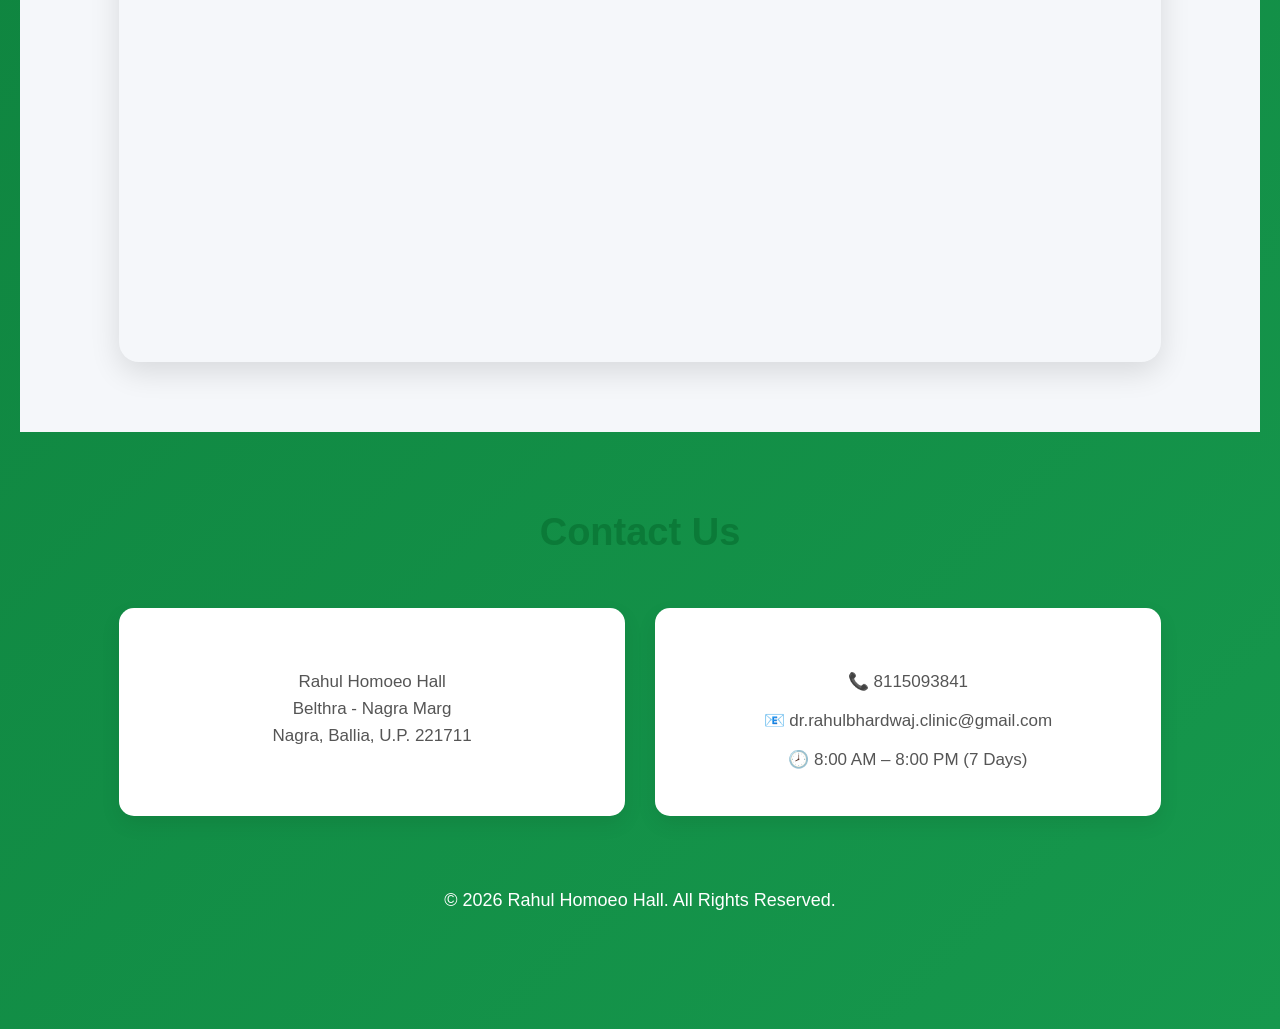
==== commit e0a2f6bb: "Update index.html" ====
--- a/index.html
+++ b/index.html
@@ -92,22 +92,12 @@
 
 </div>
 
-<Google Calendar Appointment Scheduling begin -->
-<link href="https://calendar.google.com/calendar/scheduling-button-script.css" rel="stylesheet">
-<script src="https://calendar.google.com/calendar/scheduling-button-script.js" async></script>
-<script>
-(function() {
-  var target = document.currentScript;
-  window.addEventListener('load', function() {
-    calendar.schedulingButton.load({
-      url: 'https://calendar.google.com/calendar/appointments/schedules/AcZssZ0HI0fGD71gzausQeuhm4HcaAR2gc99c6QZ79sQ0tGrFgXrNnT70H-0HSYneCLa-mnb57p1TFUE?gv=true',
-      color: '#039BE5',
-      label: "Book appointment for Online Consultation",
-      target,
-    });
-  });
-})();
+  <!-- Google Calendar Appointment Scheduling begin -->
+<iframe src="https://calendar.google.com/calendar/appointments/schedules/AcZssZ0HI0fGD71gzausQeuhm4HcaAR2gc99c6QZ79sQ0tGrFgXrNnT70H-0HSYneCLa-mnb57p1TFUE?gv=true" style="border: 0" width="100%" height="600" frameborder="0"></iframe>
+<!-- end Google Calendar Appointment Scheduling -->
+
 </script>
+  
 <!-- end Google Calendar Appointment Scheduling>
 
 <div style="margin-top: 15px; display: flex; justify-content: center;">
@@ -124,7 +114,11 @@
       });
     })();
     </script>
-</div>
+  
+</div>
+
+</div>
+
 <section id="why">
 <div class="section-title">
 <h2>Why Choose Rahul Homoeo Hall</h2>
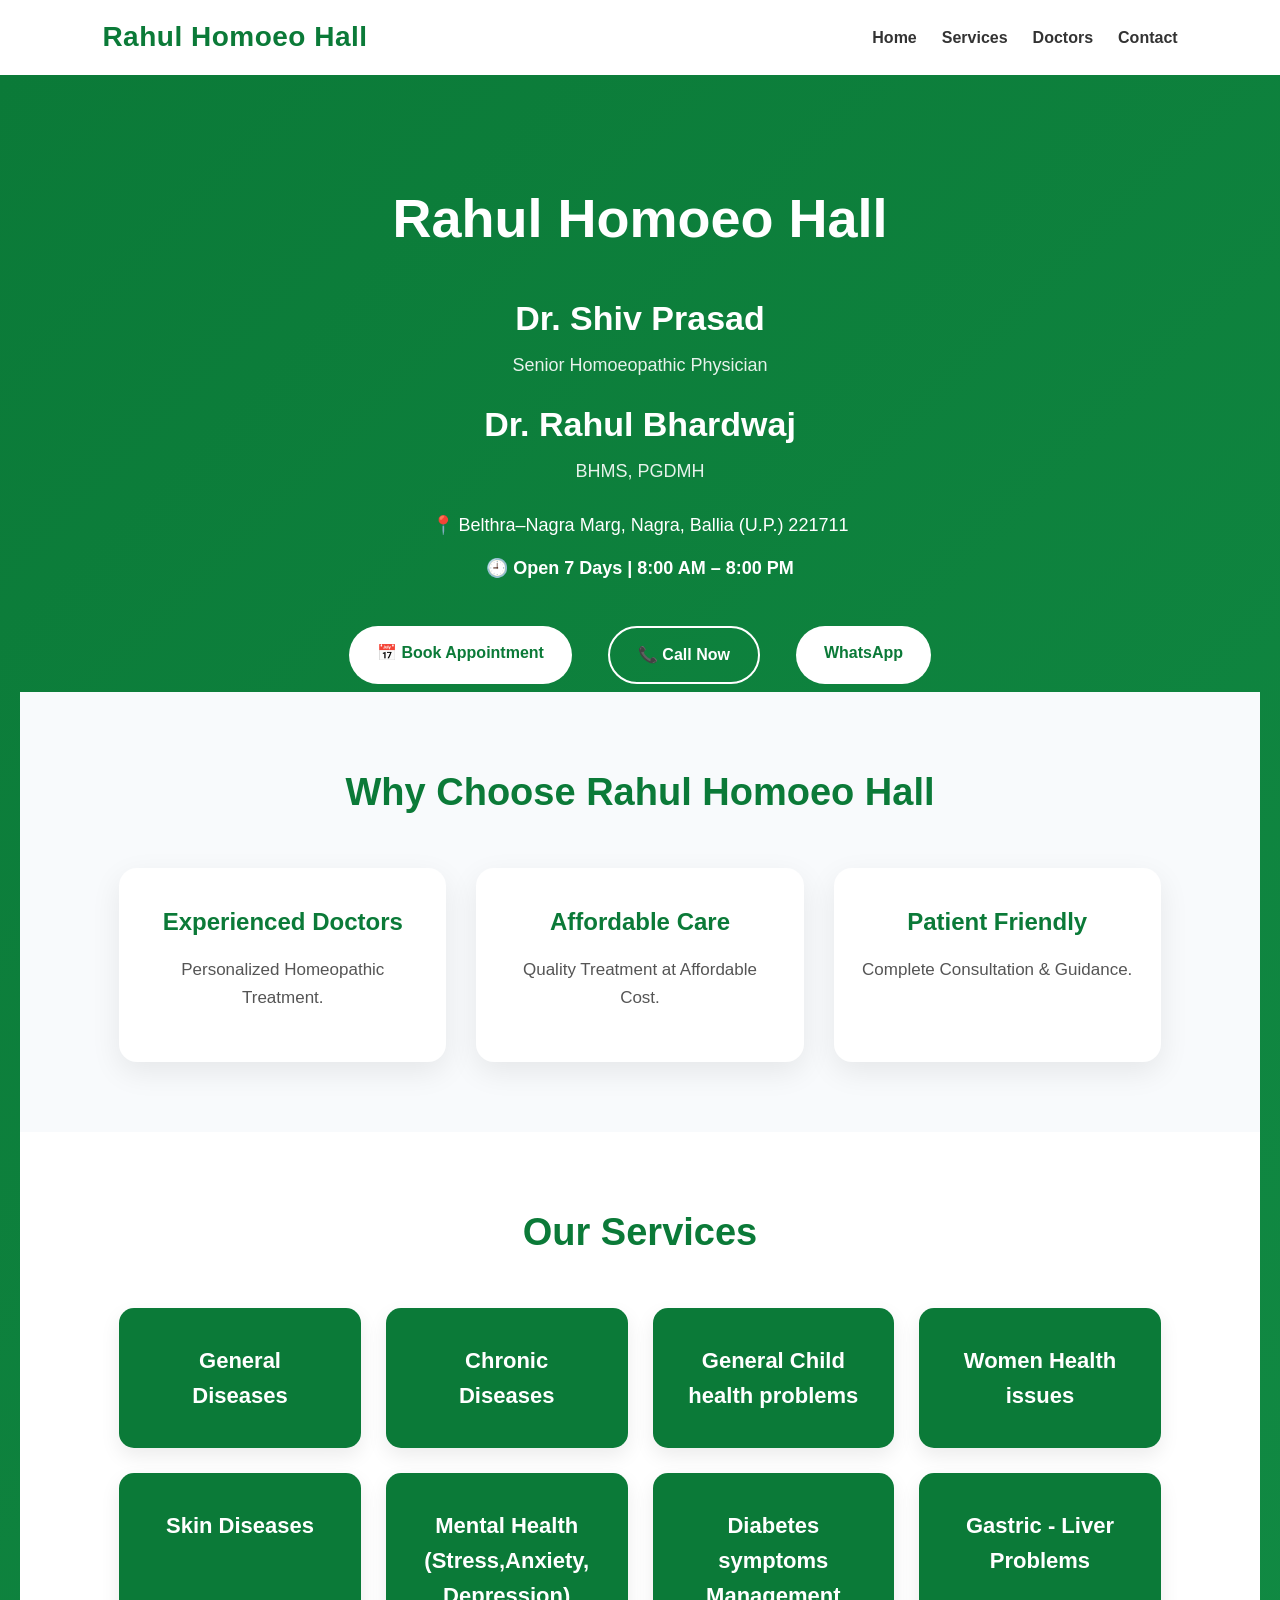
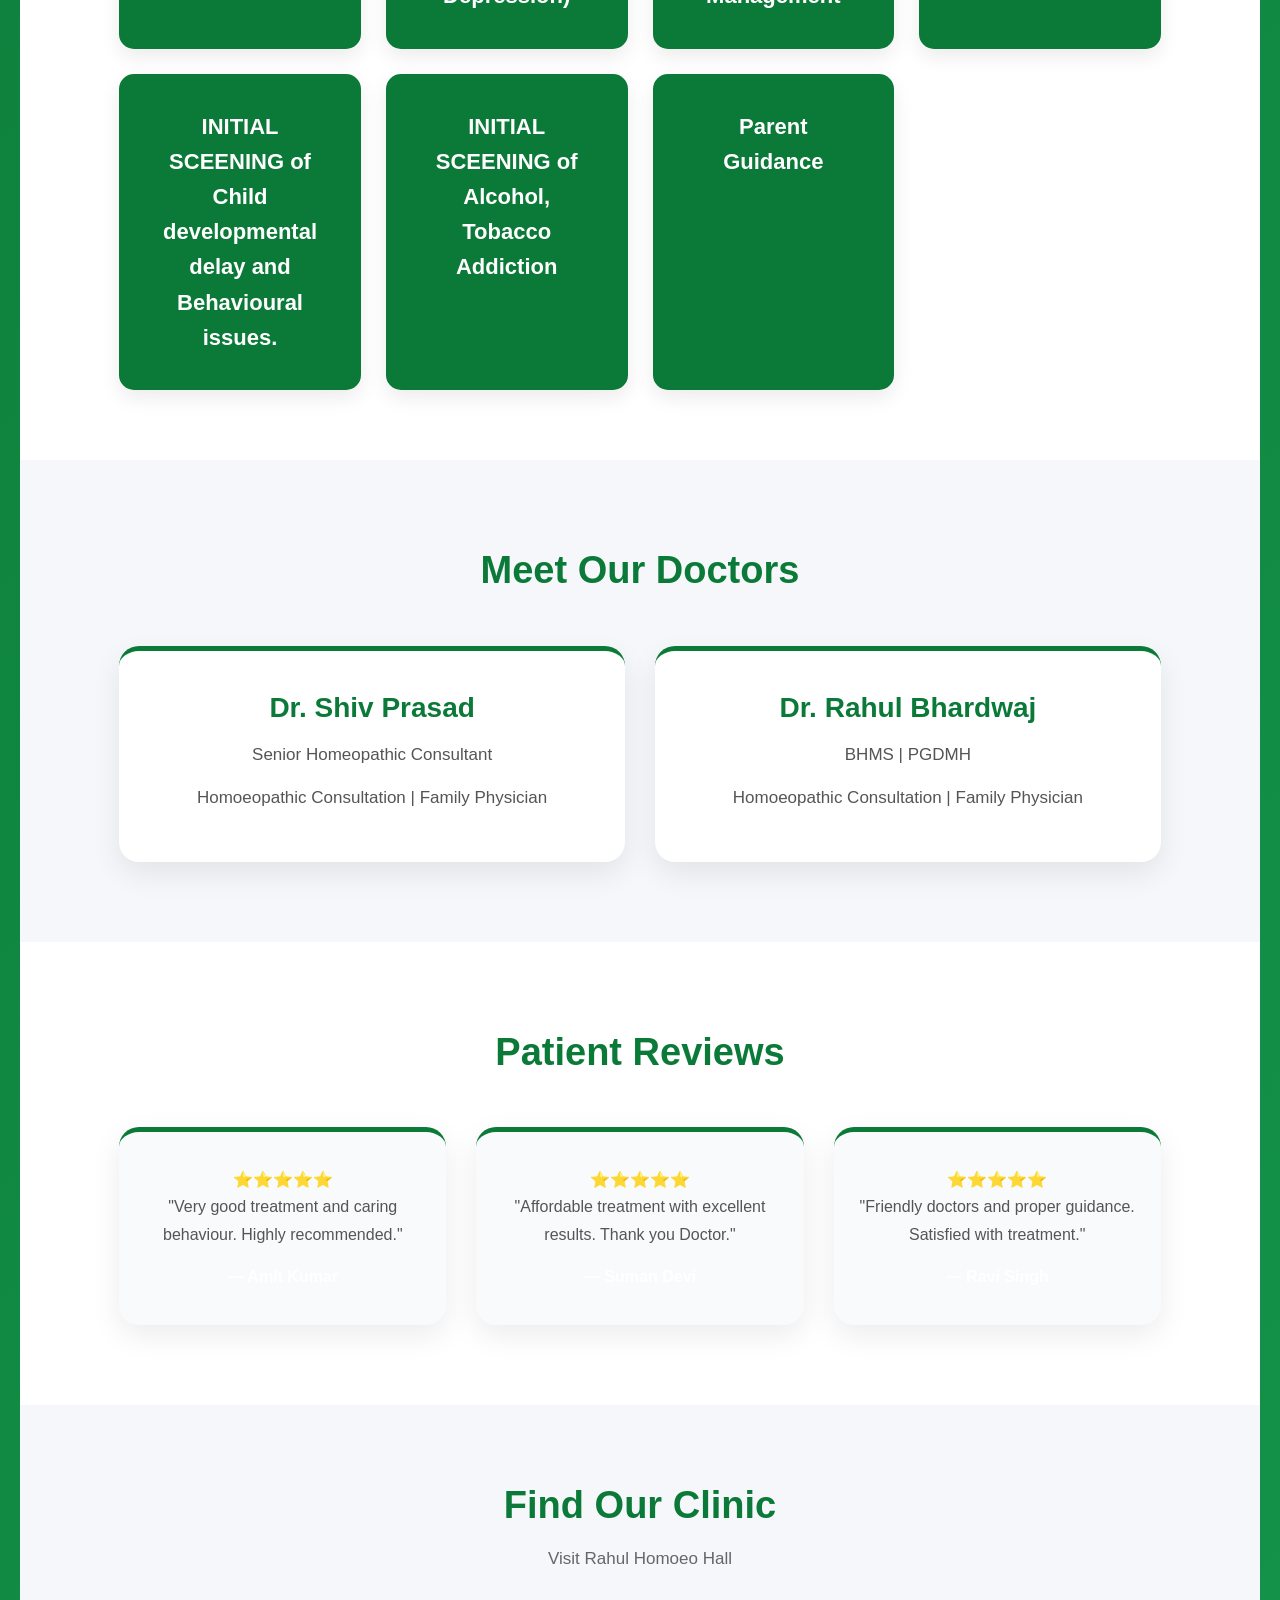
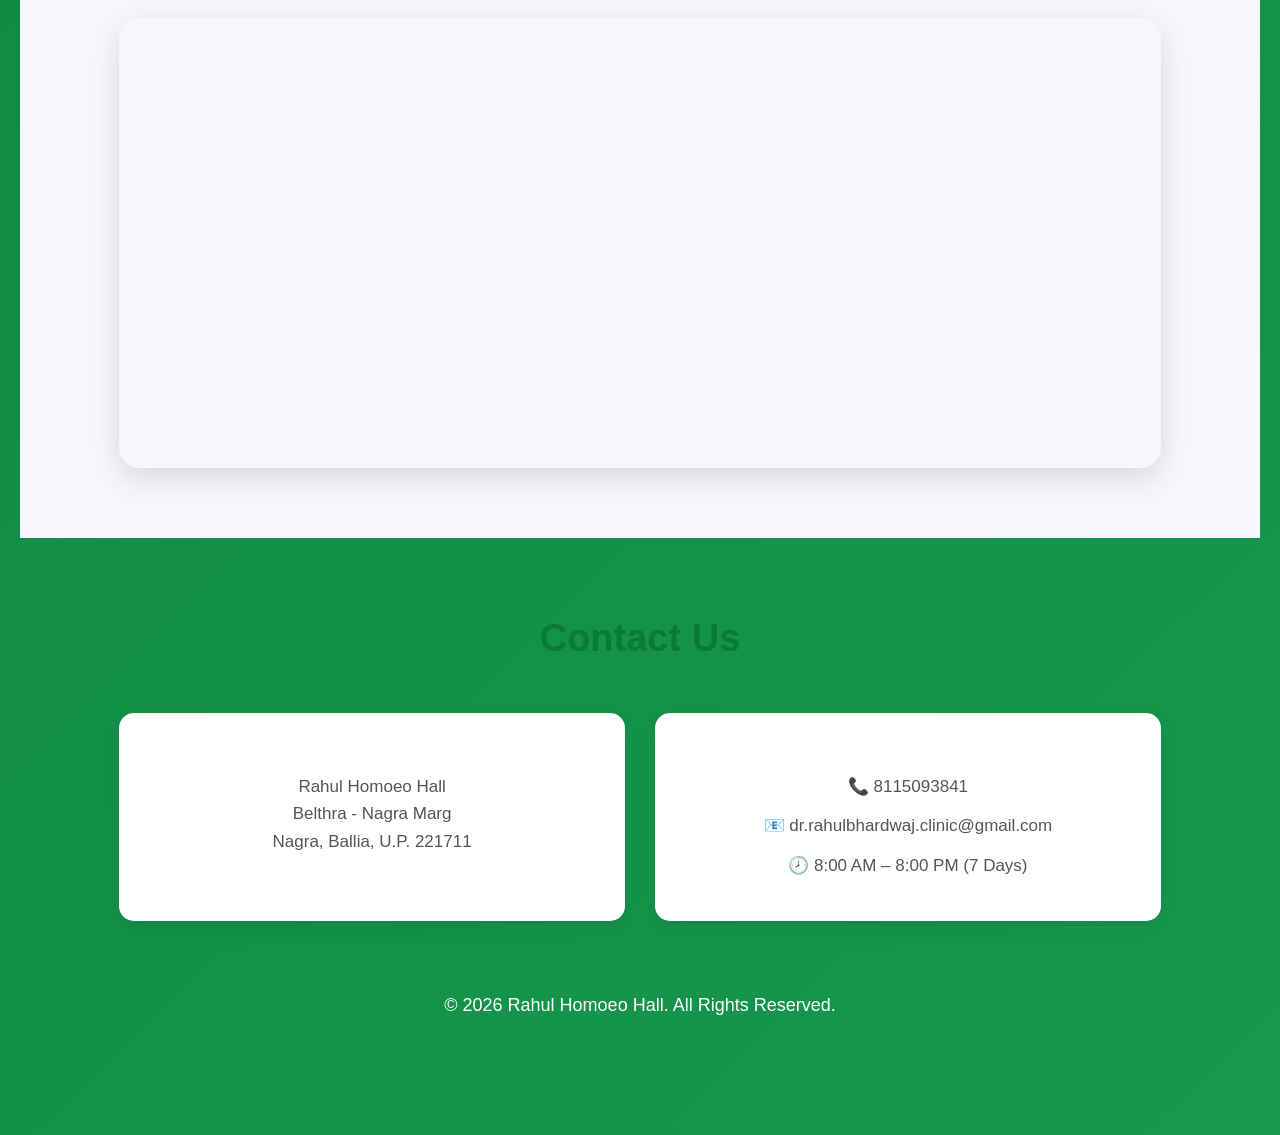
==== commit 51a28e47: "Update index.html" ====
--- a/index.html
+++ b/index.html
@@ -88,33 +88,6 @@
 WhatsApp
 </a>
 
-</div>
-
-</div>
-
-  <!-- Google Calendar Appointment Scheduling begin -->
-<iframe src="https://calendar.google.com/calendar/appointments/schedules/AcZssZ0HI0fGD71gzausQeuhm4HcaAR2gc99c6QZ79sQ0tGrFgXrNnT70H-0HSYneCLa-mnb57p1TFUE?gv=true" style="border: 0" width="100%" height="600" frameborder="0"></iframe>
-<!-- end Google Calendar Appointment Scheduling -->
-
-</script>
-  
-<!-- end Google Calendar Appointment Scheduling>
-
-<div style="margin-top: 15px; display: flex; justify-content: center;">
-    <script src="https://google.com" async></script>
-    <script>
-    (function() {
-      var target = document.currentScript;
-      window.addEventListener('load', function() {
-        calendar.schedulingButton.load({
-          url: 'https://google.com...', 
-          label: '📅 Google Digital Booking',
-          target: target,
-        });
-      });
-    })();
-    </script>
-  
 </div>
 
 </div>
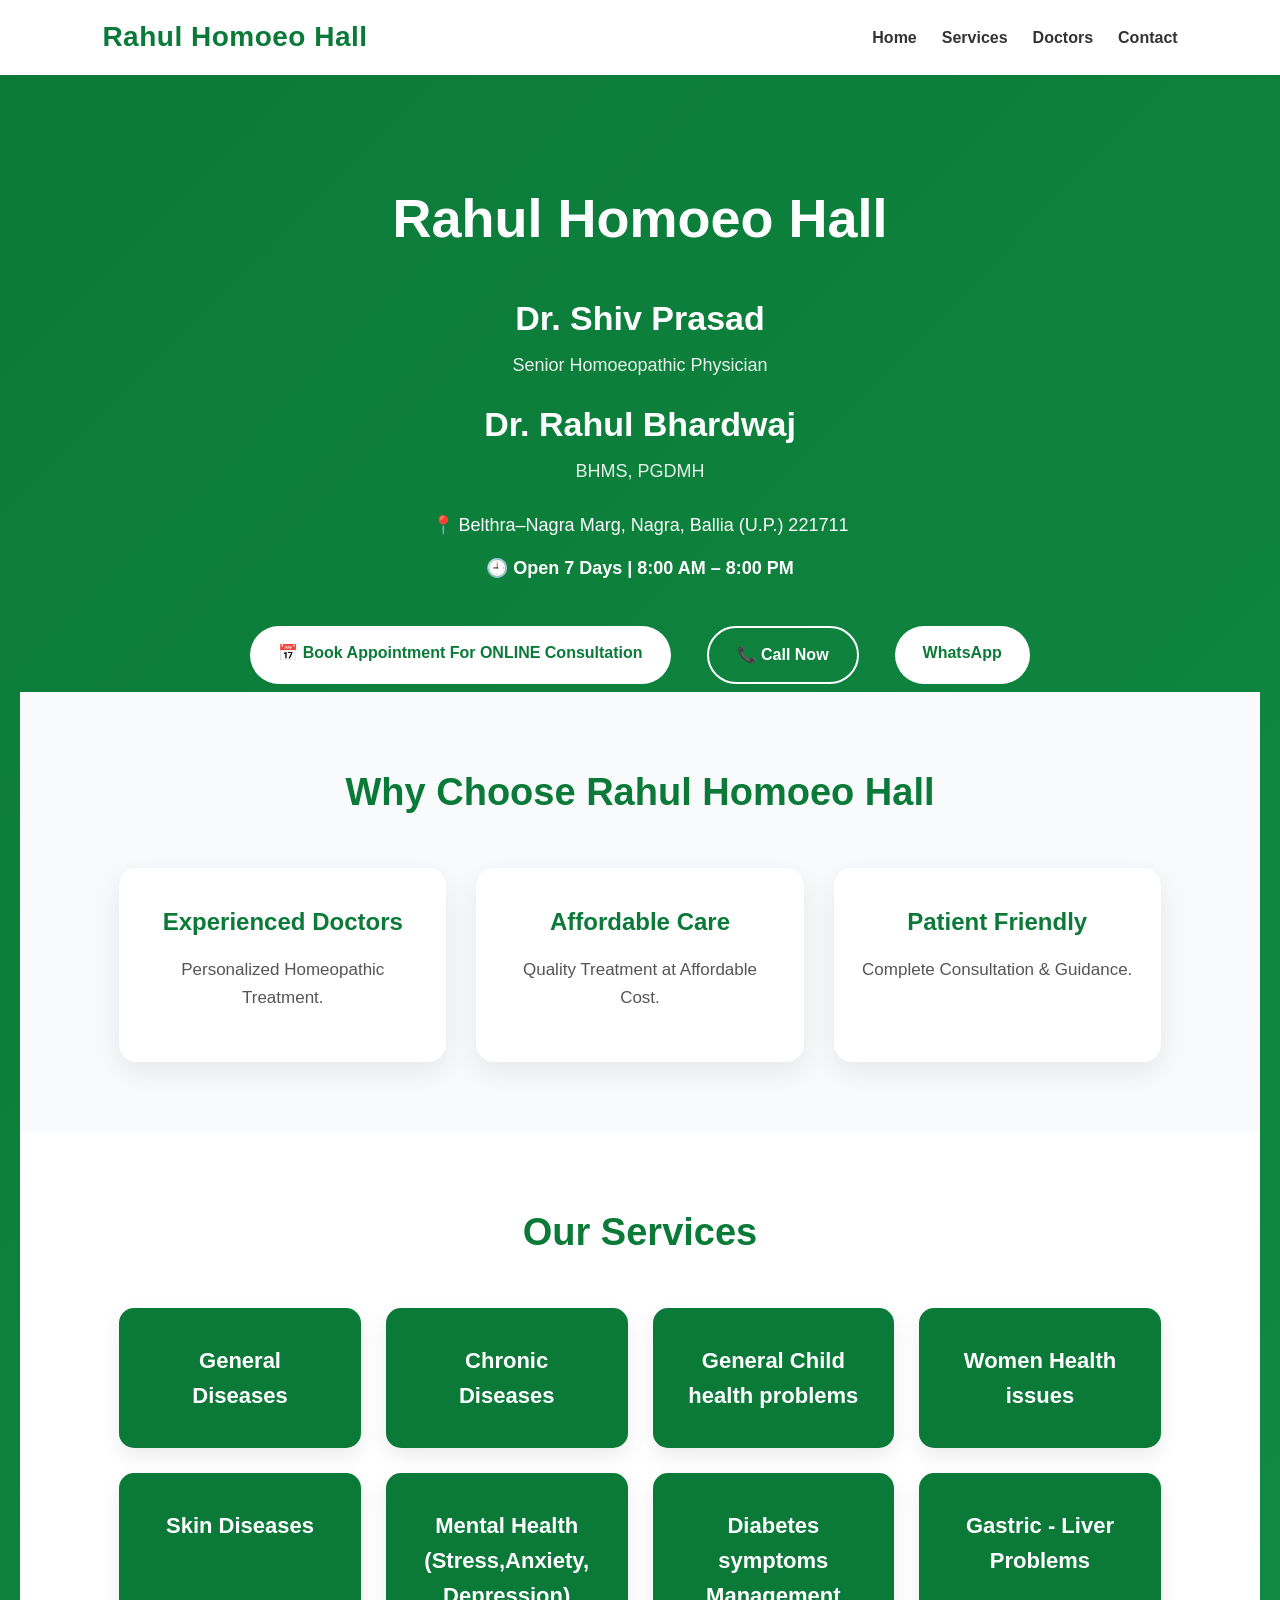
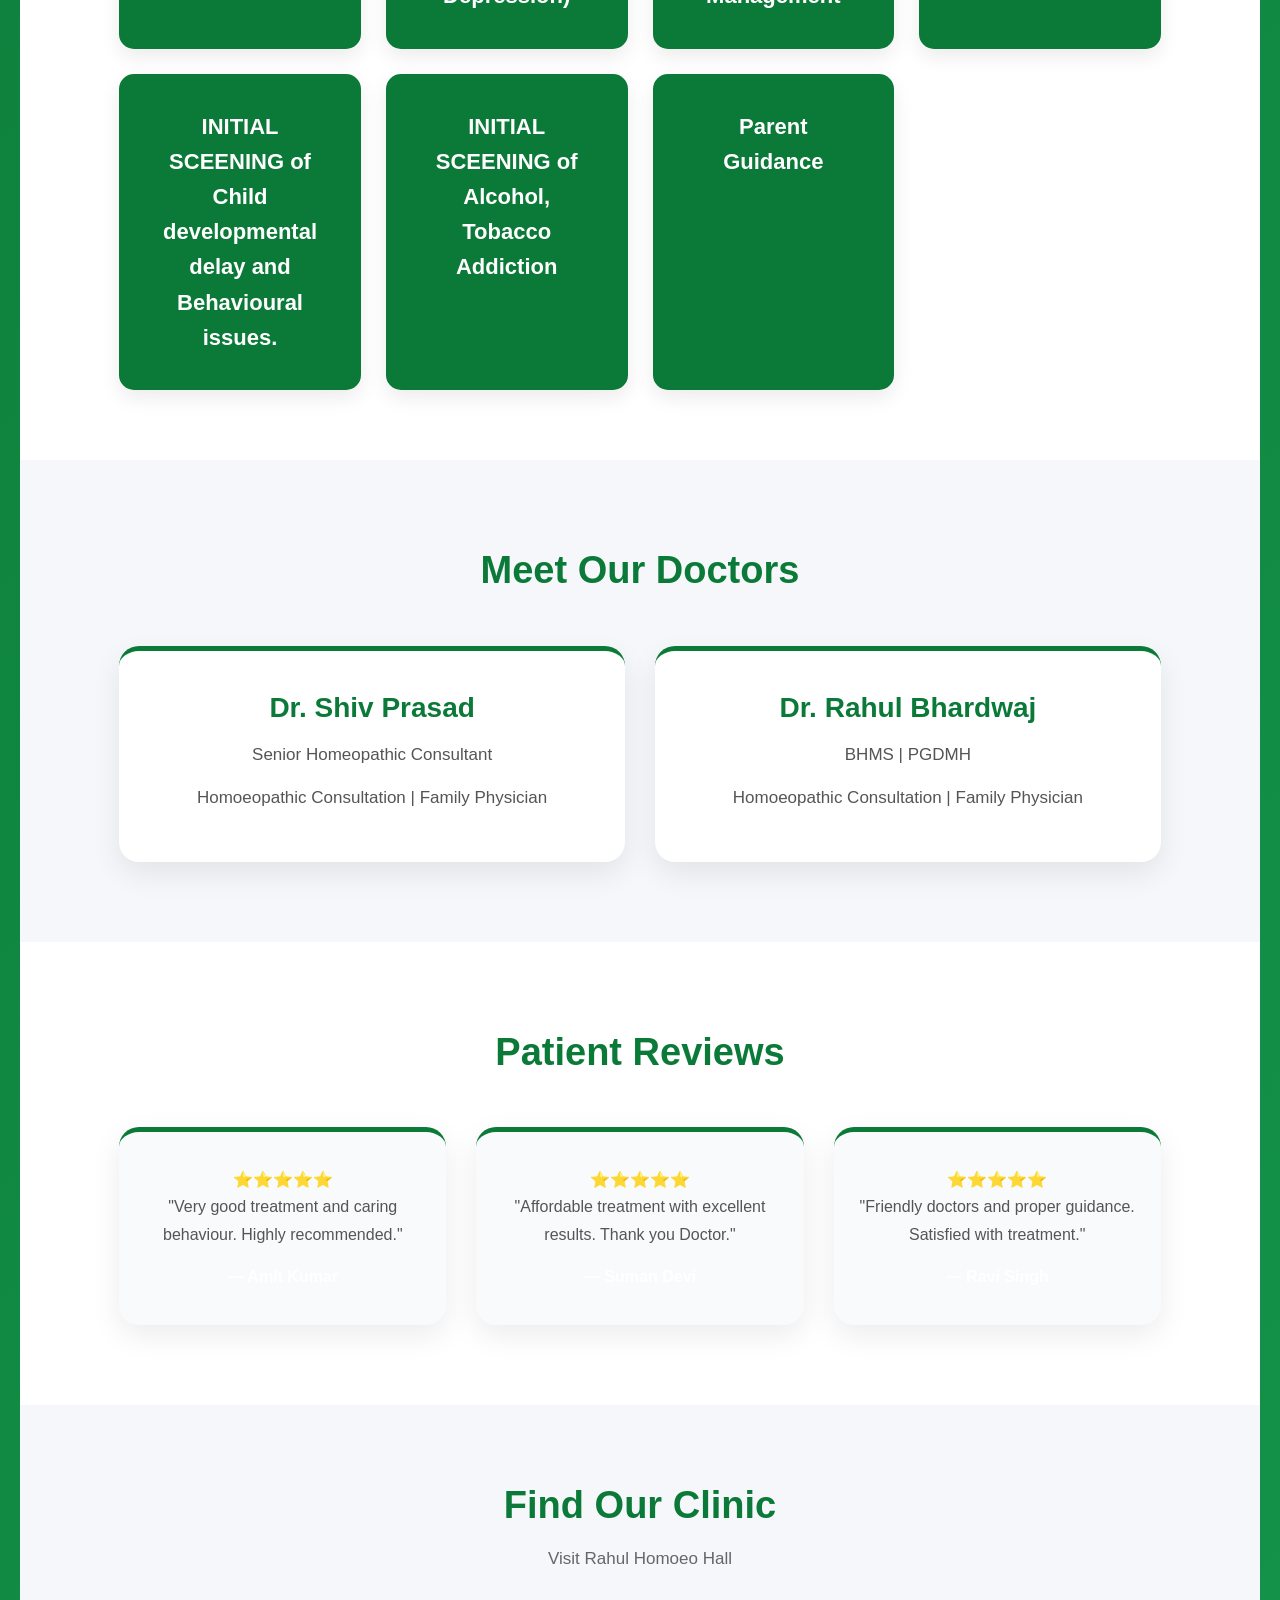
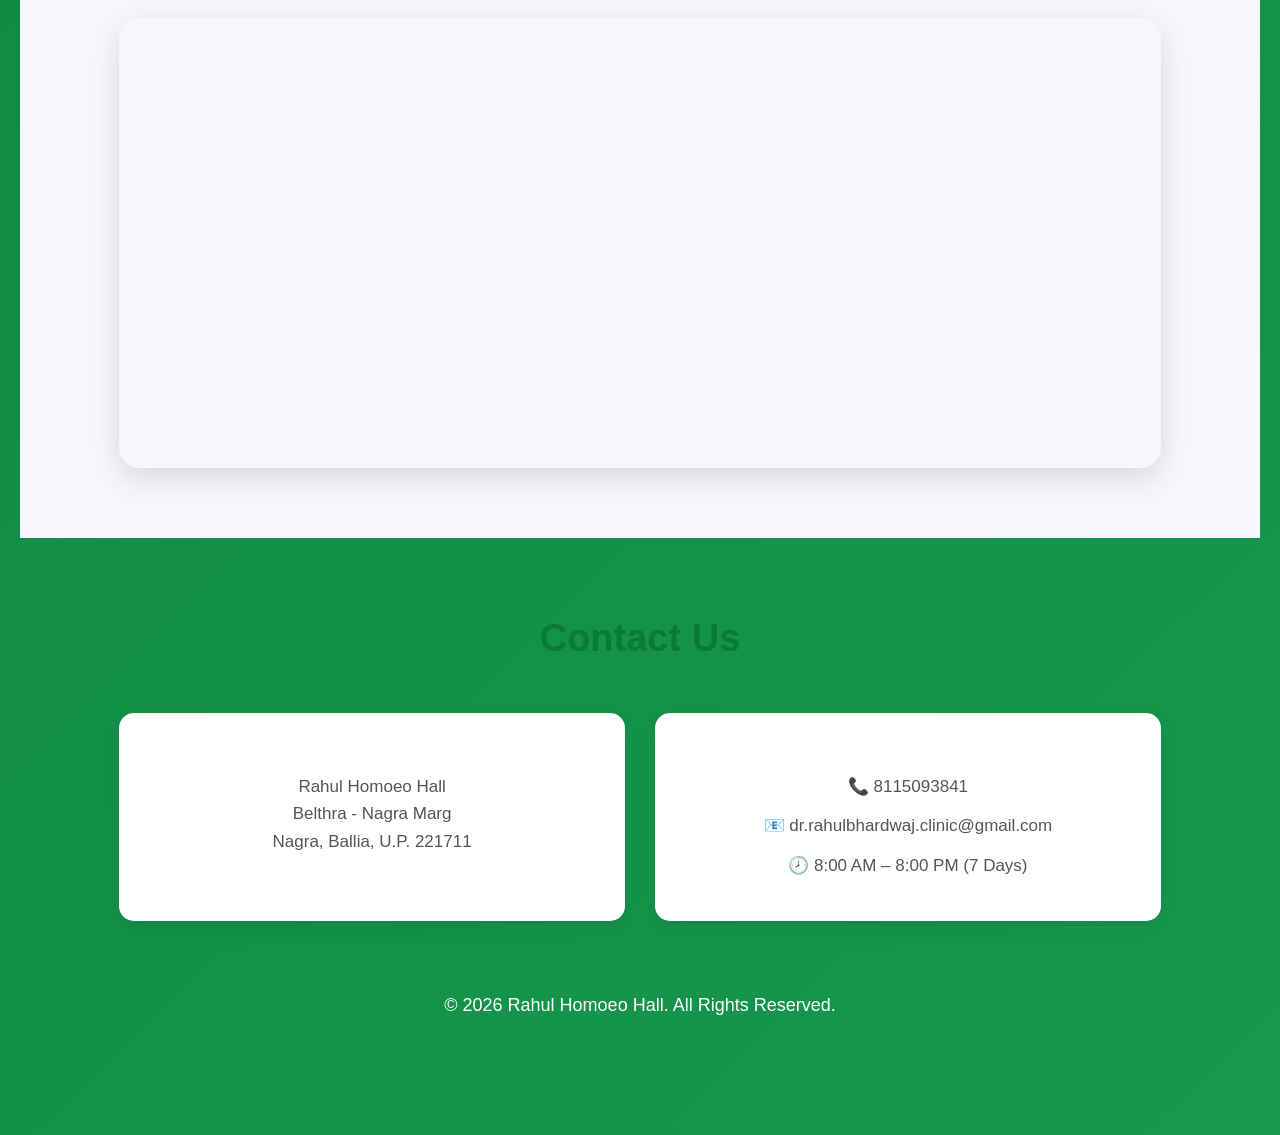
==== commit 79112021: "Update index.html" ====
--- a/index.html
+++ b/index.html
@@ -74,7 +74,7 @@
 <div class="hero-buttons">
 
 <a href="appointment.html" class="btn-green">
-📅 Book Appointment
+📅 Book Appointment For ONLINE Consultation 
 
 </a>
 
